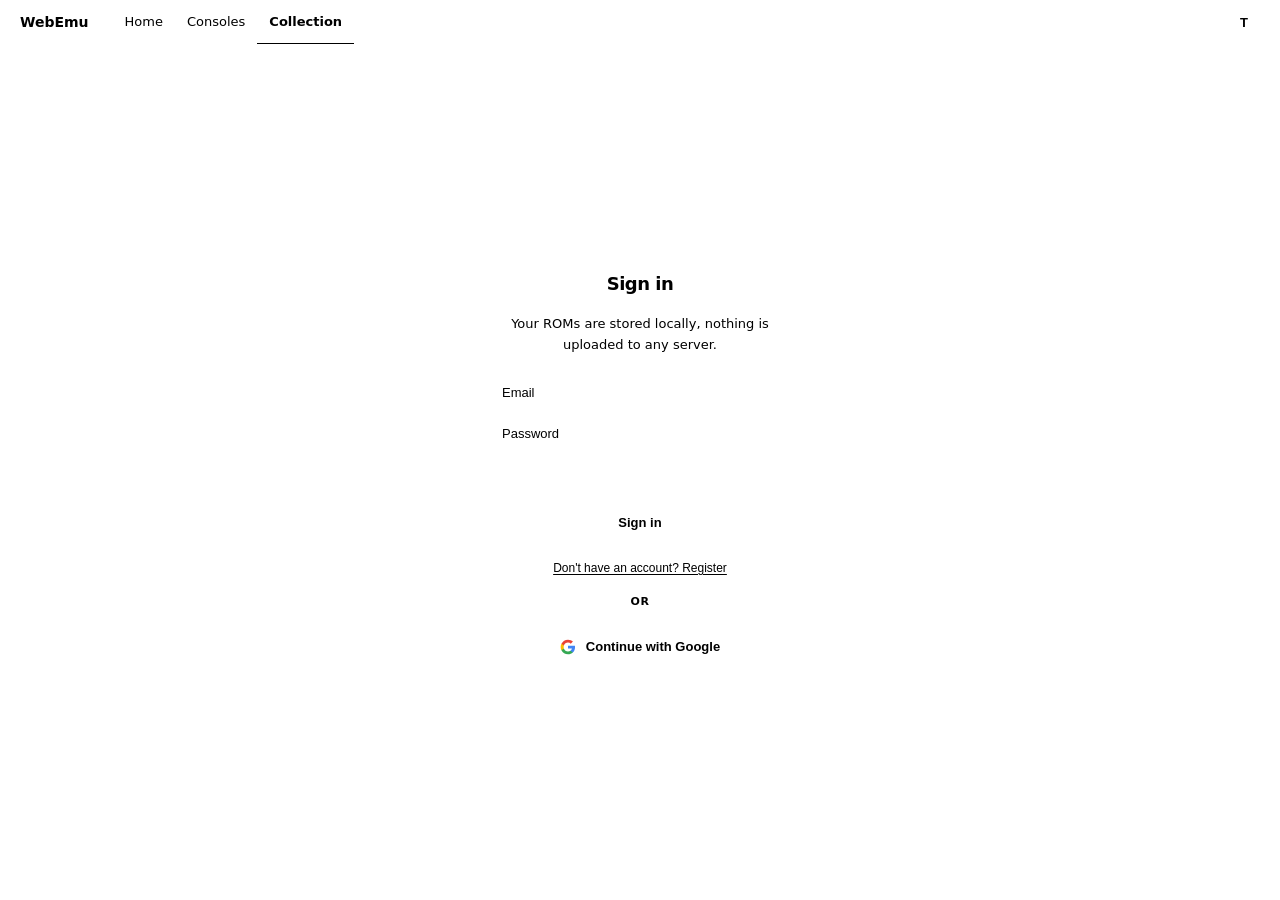
==== collection.html @ 5d29eb4c "Complete redesign, more features added than ever." ====
<!DOCTYPE html>
<html lang="en">
<head>
  <meta charset="UTF-8" />
  <meta name="viewport" content="width=device-width, initial-scale=1.0" />
  <title>Your WebEmu Collection</title>
  <script src="./scripts/global.js"></script>
  <link rel="stylesheet" href="color.css">
  <link rel="stylesheet" href="collection.css">
  <style>

  </style>
</head>
<body>

  <nav id="mainNav">
    <div class="nav-brand">WebEmu</div>
    <a href="index.html">Home</a>
    <a href="raw.html">Consoles</a>
    <a href="collection.html" class="active">Collection</a>
    <div class="nav-right">
      <button class="dark-toggle" id="themeToggle">T</button>
    </div>
  </nav>

  <div class="signin-wrap" id="signinScreen">
    <div class="signin-card">
      <div class="signin-title" id="signinHeading">Sign in</div>
      <p class="signin-desc">Your ROMs are stored locally, nothing is uploaded to any server.</p>
      <div class="signin-fields">
        <input class="signin-input" id="emailInput" type="email" placeholder="Email" />
        <input class="signin-input" id="passwordInput" type="password" placeholder="Password" />
      </div>
      <div class="signin-error" id="signinError"></div>
      <button class="btn-email" id="emailAuthBtn">Sign in</button>
      <button class="signin-toggle" id="signinToggle">Don't have an account? Register</button>
      <div class="signin-divider">or</div>
      <button class="btn-google" id="signInBtn">
        <svg class="google-icon" viewBox="0 0 24 24" xmlns="http://www.w3.org/2000/svg">
          <path d="M22.56 12.25c0-.78-.07-1.53-.2-2.25H12v4.26h5.92c-.26 1.37-1.04 2.53-2.21 3.31v2.77h3.57c2.08-1.92 3.28-4.74 3.28-8.09z" fill="#4285F4"/>
          <path d="M12 23c2.97 0 5.46-.98 7.28-2.66l-3.57-2.77c-.98.66-2.23 1.06-3.71 1.06-2.86 0-5.29-1.93-6.16-4.53H2.18v2.84C3.99 20.53 7.7 23 12 23z" fill="#34A853"/>
          <path d="M5.84 14.09c-.22-.66-.35-1.36-.35-2.09s.13-1.43.35-2.09V7.07H2.18C1.43 8.55 1 10.22 1 12s.43 3.45 1.18 4.93l3.66-2.84z" fill="#FBBC05"/>
          <path d="M12 5.38c1.62 0 3.06.56 4.21 1.64l3.15-3.15C17.45 2.09 14.97 1 12 1 7.7 1 3.99 3.47 2.18 7.07l3.66 2.84c.87-2.6 3.3-4.53 6.16-4.53z" fill="#EA4335"/>
        </svg>
        Continue with Google
      </button>
    </div>
  </div>

  <div class="collection-screen" id="collectionScreen">
    <div class="page">

      <div class="collection-header">
        <div class="collection-header-left">
          <div class="collection-label">collection@webemu</div>
          <div class="collection-title" id="collectionTitle">My Collection</div>
        </div>
        <div class="collection-header-right">
          <div class="user-pill" id="userPill">
            <img class="user-avatar" id="userAvatar" src="" alt="" title="Click to change photo" />
            <input type="file" class="avatar-upload-input" id="avatarUploadInput" accept="image/*" />
            <span id="userName"></span>
          </div>
          <button class="btn primary" id="addGameBtn">+ Add Game</button>
          <button class="btn" id="signOutBtn">Sign out</button>
        </div>
      </div>

      <div class="device-banner" id="deviceBanner">
        <strong>New device detected</strong>
        Your game list has been restored but ROMs are stored locally and cannot transfer between devices. Please re-add your ROM files to play.
      </div>

      <div class="collection-toolbar">
        <input class="search-input" id="searchInput" type="text" placeholder="Search your collection..." />
        <div class="import-folder-btn">
          Import Folder
          <input type="file" id="folderInput" webkitdirectory multiple />
        </div>
      </div>

      <div class="import-progress" id="importProgress"></div>

      <div id="collectionContent">
        <div class="loading-state">Loading your collection...</div>
      </div>

    </div>
  </div>

  <div class="modal-overlay" id="modalOverlay">
    <div class="modal">
      <div class="modal-header">
        <div class="modal-title">Add Game</div>
        <button class="modal-close" id="modalClose">✕</button>
      </div>
      <div class="modal-body">
        <div>
          <label class="field-label">Game Name</label>
          <input class="modal-input" id="modalGameName" type="text" placeholder="e.g. Sonic the Hedgehog" />
        </div>
        <div>
          <label class="field-label">System</label>
          <select class="modal-select" id="modalSystem">
            <option value="">Select a system</option>
            <option value="nes">NES / Famicom</option>
            <option value="snes">Super NES / Super Famicom</option>
            <option value="gameboy">Game Boy / GBC / GBA</option>
            <option value="gamewatch">Game &amp; Watch</option>
            <option value="genesis">Genesis / Mega Drive</option>
            <option value="gamegear">Game Gear</option>
            <option value="playstation">PlayStation</option>
            <option value="psp">PSP</option>
            <option value="n64">Nintendo 64</option>
            <option value="nds">Nintendo DS</option>
          </select>
        </div>
        <div>
          <label class="field-label">ROM File</label>
          <div class="modal-file-drop" id="modalFileDrop">
            <input type="file" id="modalRomFile" />
            <div id="modalFileLabel">Drop ROM here or click to browse</div>
            <div class="modal-file-name" id="modalFileName"></div>
          </div>
        </div>
      </div>
      <div class="modal-status" id="modalStatus"></div>
      <div class="modal-footer">
        <button class="btn" id="modalCancelBtn">Cancel</button>
        <button class="btn primary" id="modalSaveBtn">Save to Collection</button>
      </div>
    </div>
  </div>

  <div class="folder-modal-overlay" id="folderModalOverlay">
    <div class="folder-modal">
      <div class="folder-modal-header">
        <div class="folder-modal-title">Import Folder</div>
        <button class="modal-close" id="folderModalClose">✕</button>
      </div>
      <div class="folder-modal-body" id="folderModalBody"></div>
      <div class="folder-modal-footer">
        <span class="folder-modal-count" id="folderModalCount"></span>
        <div style="display:flex;gap:8px;">
          <button class="btn" id="folderModalCancel">Cancel</button>
          <button class="btn primary" id="folderModalImport">Import All</button>
        </div>
      </div>
    </div>
  </div>

  <div class="cover-modal-overlay" id="coverModalOverlay">
    <div class="cover-modal">
      <div class="cover-modal-header">
        <div class="cover-modal-title" id="coverModalTitle">Edit Cover Art</div>
        <button class="modal-close" id="coverModalClose">✕</button>
      </div>
      <div class="cover-modal-body">

        <div>
          <label class="field-label" style="margin-bottom:8px;">Search for cover art</label>
          <div class="cover-rescan-row">
            <input class="modal-input" id="coverSearchInput" type="text" placeholder="Try a different game name..." />
            <button class="cover-rescan-btn" id="coverRescanBtn">Scan</button>
          </div>
          <div style="font-size:11px;color:var(--muted2);margin-top:6px;">Edit the name above to search with a different title, then click Scan.</div>
        </div>

        <div>
          <label class="field-label" style="margin-bottom:8px;">Upload your own image</label>
          <div class="cover-upload-btn">
            Click to upload a PNG or JPG from your device
            <input type="file" id="coverUploadInput" accept="image/png,image/jpeg,image/webp" />
          </div>
        </div>

        <div id="coverResultsWrap" style="display:none;">
          <div class="cover-results-label" style="margin-bottom:10px;" id="coverResultsLabel">Results</div>
          <div class="cover-results-grid" id="coverResultsGrid"></div>
        </div>

        <div class="cover-status" id="coverStatus"></div>

      </div>
      <div class="cover-modal-footer">
        <button class="btn" id="coverModalCancel">Cancel</button>
        <button class="btn primary" id="coverModalSave">Save Cover</button>
      </div>
    </div>
  </div>

  <script type="module" src="./scripts/collection.js"></script>

</body>
</html>
---- color.css ----
html[data-theme="light"] {
  --bg:              #ffffff;
  --card:            #ffffff;
  --border:          #e9e9ea;
  --accent:          #000000;
  --muted:           #666666;
  --muted2:          #999999;
  --nav-bg:          #ffffff;
  --input-bg:        #ffffff;
  --tag-bg:          #f0f0f0;
  --tag-color:       #555555;
  --hover-bg:        #f9f9f9;
  --shadow:          rgba(0, 0, 0, 0.06);
  --highlight-bg:    #000000;
  --highlight-color: #ffffff;
  background:        #ffffff;
  color:             #000000;
}

html[data-theme="dark"] {
  --bg:              #0b0b0b;
  --card:            #2a2a2a;
  --border:          rgba(255, 255, 255, 0.06);
  --accent:          #e6eef8;
  --muted:           #9aa4b2;
  --muted2:          #555555;
  --nav-bg:          #2a2a2a;
  --input-bg:        #1e1e1e;
  --tag-bg:          rgba(255, 255, 255, 0.07);
  --tag-color:       #9aa4b2;
  --hover-bg:        rgba(255, 255, 255, 0.03);
  --shadow:          rgba(0, 0, 0, 0.3);
  --highlight-bg:    #e6eef8;
  --highlight-color: #0b0b0b;
  background:        #0b0b0b;
  color:             #e6eef8;
}

html[data-theme="blue"] {
  --bg:              #0d1117;
  --card:            #161b22;
  --border:          rgba(48, 130, 255, 0.18);
  --accent:          #e0eaff;
  --muted:           #8b9dc8;
  --muted2:          #3d4f7a;
  --nav-bg:          #161b22;
  --input-bg:        #0d1117;
  --tag-bg:          rgba(48, 130, 255, 0.12);
  --tag-color:       #6ba3ff;
  --hover-bg:        rgba(48, 130, 255, 0.06);
  --shadow:          rgba(0, 0, 0, 0.4);
  --highlight-bg:    #3082ff;
  --highlight-color: #ffffff;
  background:        #0d1117;
  color:             #e0eaff;
}

html[data-theme="red"] {
  --bg:              #0f0a0a;
  --card:            #1c1010;
  --border:          rgba(220, 50, 50, 0.18);
  --accent:          #ffe8e8;
  --muted:           #c49090;
  --muted2:          #6b3535;
  --nav-bg:          #1c1010;
  --input-bg:        #0f0a0a;
  --tag-bg:          rgba(220, 50, 50, 0.12);
  --tag-color:       #ff7f7f;
  --hover-bg:        rgba(220, 50, 50, 0.06);
  --shadow:          rgba(0, 0, 0, 0.4);
  --highlight-bg:    #dc3232;
  --highlight-color: #ffffff;
  background:        #0f0a0a;
  color:             #ffe8e8;
}

html[data-theme="forest"] {
  --bg:              #0a0f0a;
  --card:            #111a11;
  --border:          rgba(60, 160, 80, 0.18);
  --accent:          #d4f0d4;
  --muted:           #7aaa7a;
  --muted2:          #3a5c3a;
  --nav-bg:          #111a11;
  --input-bg:        #0a0f0a;
  --tag-bg:          rgba(60, 160, 80, 0.12);
  --tag-color:       #6ecf6e;
  --hover-bg:        rgba(60, 160, 80, 0.06);
  --shadow:          rgba(0, 0, 0, 0.4);
  --highlight-bg:    #3ca050;
  --highlight-color: #ffffff;
  background:        #0a0f0a;
  color:             #d4f0d4;
}

html, body {
  background: var(--bg);
  color: var(--accent);
}

/* BASE */
html,
body {
  background: var(--bg);
  color: var(--accent);
}

nav { background: var(--nav-bg); border-bottom-color: var(--border); }
.nav-brand { color: var(--accent); border-right-color: var(--border); }
nav a { color: var(--muted); }
nav a:hover { color: var(--accent); }
nav a.active { color: var(--accent); border-bottom-color: var(--accent); }

.dark-toggle { background: var(--card); border-color: var(--border); color: var(--muted); }
.dark-toggle:hover { border-color: var(--accent); color: var(--accent); }

.card, .tech-strip, .game-card, .console-list, .signin-card, .modal { background: var(--card); border-color: var(--border); }
.card:hover, .game-card:hover { border-color: var(--accent); box-shadow: 0 4px 16px var(--shadow); }

.console-row { border-bottom-color: var(--border); }
.console-row:hover { background: var(--hover-bg); }
.console-row:hover .console-arrow { color: var(--accent); }

.console-logo, .logo { background: var(--input-bg); border-color: var(--border); color: var(--accent); }
.console-name, .card-title, .tech-name, .game-name, .brand-title .title, .hero h1, .collection-title, .signin-title, .modal-title, .empty-title, .footer-brand { color: var(--accent); }
.console-meta, .card-sub, .card-year, .tech-desc, .hero-desc, .header-desc, .signin-desc, .card-desc, .cover-badge, .footer-desc, .empty-desc { color: var(--muted); }
.section-title, .hero-label, .header-label, .collection-label, .hero-stat-key, .field, .field-label, .card-row-key { color: var(--muted2); }
.section-line, .hero, .header, .collection-header { border-color: var(--border); }
.card-row-val { color: var(--accent); }

.tag, .fmt-tag, .game-system-badge { background: var(--tag-bg); color: var(--tag-color); }

.file-drop, .modal-file-drop { background: var(--card); border-color: var(--border); }
.file-drop:hover, .file-drop.dragover, .modal-file-drop:hover { border-color: var(--accent); }
.file-drop-inner { color: var(--muted); }
.file-name { color: var(--accent); }

input[type="text"], .modal-input, .signin-input { background: var(--input-bg); border-color: var(--border); color: var(--accent); }
input[type="text"]:focus, .modal-input:focus, .signin-input:focus { border-color: var(--accent); }
input[type="text"]::placeholder, .modal-input::placeholder, .signin-input::placeholder { color: var(--muted); }

.modal-select { background: var(--input-bg); border-color: var(--border); color: var(--accent); }

.btn { background: var(--card); border-color: var(--border); color: var(--accent); }
.btn.primary, .btn-email, .game-play-btn { background: var(--highlight-bg); color: var(--highlight-color); border-color: transparent; }
.btn-google { background: var(--card); border-color: var(--border); color: var(--accent); }
.btn-google:hover { border-color: var(--accent); }

.char.highlight { background: var(--highlight-bg); color: var(--highlight-color); }
.key { background: var(--card); border-color: var(--border); color: var(--accent); }
.progress-bar { background: var(--border); }
.progress-fill { background: var(--accent); }
.cover-img { border-color: var(--border); }
.cover-title { color: var(--accent); }

.user-pill { background: var(--card); border-color: var(--border); color: var(--accent); }
.modal-header, .modal-footer, .card-header, .card-tags { border-color: var(--border); }
.modal-close { border-color: var(--border); color: var(--muted); }
.modal-close:hover { border-color: var(--accent); color: var(--accent); }

footer { border-top-color: var(--border); }
.footer-links a { color: var(--muted); }
.footer-links a:hover { color: var(--accent); }

.hero-stat-val { color: var(--accent); }

/* THEME MENU */
#themeMenu {
  position: fixed;
  z-index: 9999;
  background: var(--card);
  border: 1px solid var(--border);
  border-radius: 10px;
  padding: 6px;
  display: none;
  flex-direction: column;
  gap: 2px;
  box-shadow: 0 8px 24px var(--shadow);
  min-width: 110px;
}
#themeMenu.open { display: flex; }

.theme-opt {
  padding: 8px 12px;
  border-radius: 6px;
  border: none;
  background: transparent;
  color: var(--muted);
  font-size: 12px;
  font-weight: 700;
  cursor: pointer;
  text-align: left;
  transition: background 0.12s, color 0.12s;
}
.theme-opt:hover { background: var(--hover-bg); color: var(--accent); }
.theme-opt.active { color: var(--accent); background: var(--tag-bg); }
---- collection.css ----
*, *::before, *::after {
  box-sizing: border-box;
  margin: 0;
  padding: 0;
}

html, body {
  background: var(--bg);
  color: var(--accent);
  font-family: system-ui, "Segoe UI", Roboto, Arial, sans-serif;
  -webkit-font-smoothing: antialiased;
  -moz-osx-font-smoothing: grayscale;
  min-height: 100vh;
}

nav {
  position: sticky;
  top: 0;
  z-index: 100;
  background: var(--nav-bg);
  border-bottom: 1px solid var(--border);
  display: flex;
  align-items: center;
  padding: 0 20px;
  overflow-x: auto;
  scrollbar-width: none;
}

nav::-webkit-scrollbar {
  display: none;
}

.nav-brand {
  font-weight: 800;
  font-size: 14px;
  color: var(--accent);
  padding: 14px 16px 14px 0;
  border-right: 1px solid var(--border);
  margin-right: 8px;
  white-space: nowrap;
  flex-shrink: 0;
}

nav a {
  display: block;
  padding: 14px 12px;
  font-size: 13px;
  color: var(--muted);
  text-decoration: none;
  white-space: nowrap;
  flex-shrink: 0;
  border-bottom: 2px solid transparent;
  margin-bottom: -1px;
  transition: color 0.15s;
}

nav a:hover {
  color: var(--accent);
}

nav a.active {
  color: var(--accent);
  border-bottom-color: var(--accent);
  font-weight: 700;
}

.nav-right {
  margin-left: auto;
  padding-left: 16px;
  flex-shrink: 0;
}

.dark-toggle {
  width: 32px;
  height: 32px;
  border-radius: 8px;
  border: 1px solid var(--border);
  background: var(--card);
  cursor: pointer;
  display: flex;
  align-items: center;
  justify-content: center;
  color: var(--muted);
  font-size: 13px;
  font-weight: 700;
  transition: border-color 0.15s, color 0.15s;
}

.dark-toggle:hover {
  border-color: var(--accent);
  color: var(--accent);
}

.page {
  max-width: 900px;
  margin: 0 auto;
  padding: 0 24px 80px;
}

/* SIGN IN */
.signin-wrap {
  min-height: calc(100vh - 49px);
  display: flex;
  align-items: center;
  justify-content: center;
  padding: 24px;
}

.signin-card {
  width: 100%;
  max-width: 360px;
  border: 1px solid var(--border);
  border-radius: 10px;
  padding: 32px;
  background: var(--card);
  box-shadow: 0 8px 24px var(--shadow);
  display: flex;
  flex-direction: column;
  gap: 20px;
  align-items: center;
  text-align: center;
}

.signin-title {
  font-size: 18px;
  font-weight: 800;
  letter-spacing: -0.5px;
  color: var(--accent);
}

.signin-desc {
  font-size: 13px;
  color: var(--muted);
  line-height: 1.6;
}

.signin-divider {
  width: 100%;
  display: flex;
  align-items: center;
  gap: 10px;
  font-size: 11px;
  color: var(--muted2);
  font-weight: 600;
  text-transform: uppercase;
  letter-spacing: 0.06em;
}

.signin-divider::before,
.signin-divider::after {
  content: '';
  flex: 1;
  height: 1px;
  background: var(--border);
}

.signin-input {
  width: 100%;
  padding: 9px 10px;
  border-radius: 8px;
  border: 1px solid var(--border);
  font-size: 13px;
  color: var(--accent);
  background: var(--input-bg);
  outline: none;
  transition: border-color 0.15s;
  -webkit-user-select: text;
  user-select: text;
}

.signin-input:focus {
  border-color: var(--accent);
}

.signin-input::placeholder {
  color: var(--muted2);
}

.signin-fields {
  width: 100%;
  display: flex;
  flex-direction: column;
  gap: 8px;
}

.btn-email {
  width: 100%;
  padding: 11px 14px;
  border-radius: 8px;
  border: none;
  background: var(--highlight-bg);
  cursor: pointer;
  font-weight: 700;
  font-size: 13px;
  color: var(--highlight-color);
  transition: opacity 0.15s;
}

.btn-email:hover {
  opacity: 0.8;
}

.signin-toggle {
  font-size: 12px;
  color: var(--muted);
  cursor: pointer;
  background: none;
  border: none;
  padding: 0;
  text-decoration: underline;
  text-underline-offset: 2px;
}

.signin-toggle:hover {
  color: var(--accent);
}

.signin-error {
  font-size: 12px;
  color: #e53935;
  min-height: 14px;
  width: 100%;
  text-align: center;
}

.btn-google {
  width: 100%;
  padding: 11px 14px;
  border-radius: 8px;
  border: 1px solid var(--border);
  background: var(--card);
  cursor: pointer;
  font-weight: 700;
  font-size: 13px;
  color: var(--accent);
  display: flex;
  align-items: center;
  justify-content: center;
  gap: 10px;
  transition: border-color 0.15s, box-shadow 0.15s;
}

.btn-google:hover {
  border-color: var(--accent);
  box-shadow: 0 2px 8px var(--shadow);
}

.google-icon {
  width: 16px;
  height: 16px;
  flex-shrink: 0;
}

/* COLLECTION */
.collection-screen {
  display: none;
}

.collection-screen.active {
  display: block;
}

.collection-header {
  padding: 40px 0 32px;
  border-bottom: 1px solid var(--border);
  margin-bottom: 32px;
  display: flex;
  align-items: center;
  justify-content: space-between;
  gap: 16px;
  flex-wrap: wrap;
}

.collection-header-left {
  display: flex;
  flex-direction: column;
  gap: 6px;
}

.collection-label {
  font-size: 11px;
  font-weight: 700;
  letter-spacing: 0.1em;
  text-transform: uppercase;
  color: var(--muted2);
}

.collection-title {
  font-size: 24px;
  font-weight: 800;
  letter-spacing: -0.5px;
  color: var(--accent);
}

.collection-header-right {
  display: flex;
  align-items: center;
  gap: 10px;
  flex-wrap: wrap;
}

.user-pill {
  display: flex;
  align-items: center;
  gap: 8px;
  padding: 6px 12px 6px 6px;
  border-radius: 20px;
  border: 1px solid var(--border);
  background: var(--card);
  font-size: 12px;
  font-weight: 600;
  color: var(--accent);
}

.user-avatar {
  width: 24px;
  height: 24px;
  border-radius: 50%;
  object-fit: cover;
}

.btn {
  padding: 8px 14px;
  border-radius: 8px;
  border: 1px solid var(--border);
  background: var(--card);
  cursor: pointer;
  font-weight: 700;
  font-size: 12px;
  color: var(--accent);
  transition: opacity 0.15s;
  white-space: nowrap;
}

.btn:hover {
  opacity: 0.7;
}

.btn.primary {
  background: var(--highlight-bg);
  color: var(--highlight-color);
  border: none;
}

/* DEVICE BANNER */
.device-banner {
  display: none;
  background: #fff8e1;
  border: 1px solid #ffe082;
  border-radius: 8px;
  padding: 12px 16px;
  font-size: 12px;
  color: #5d4037;
  line-height: 1.5;
  margin-bottom: 24px;
}

.device-banner.visible {
  display: block;
}

.device-banner strong {
  font-weight: 800;
  display: block;
  margin-bottom: 2px;
}

/* SECTION */
.section-header {
  display: flex;
  align-items: center;
  gap: 12px;
  margin-bottom: 16px;
}

.section-title {
  font-size: 11px;
  font-weight: 700;
  letter-spacing: 0.1em;
  text-transform: uppercase;
  color: var(--muted2);
  white-space: nowrap;
}

.section-line {
  flex: 1;
  height: 1px;
  background: var(--border);
}

.section-wrap {
  margin-bottom: 40px;
}

/* EMPTY STATE */
.empty-state {
  border: 1px dashed var(--border);
  border-radius: 10px;
  padding: 48px 24px;
  text-align: center;
  display: flex;
  flex-direction: column;
  align-items: center;
  gap: 10px;
}

.empty-title {
  font-size: 14px;
  font-weight: 800;
  color: var(--accent);
}

.empty-desc {
  font-size: 12px;
  color: var(--muted2);
  max-width: 280px;
  line-height: 1.5;
}

/* GAME GRID */
.game-grid {
  display: grid;
  grid-template-columns: repeat(auto-fill, minmax(160px, 1fr));
  gap: 12px;
}

.game-card {
  border: 1px solid var(--border);
  border-radius: 10px;
  background: var(--card);
  overflow: hidden;
  display: flex;
  flex-direction: column;
  transition: border-color 0.15s, box-shadow 0.15s;
}

.game-card:hover {
  border-color: var(--accent);
  box-shadow: 0 4px 16px var(--shadow);
}

.game-cover {
  width: 100%;
  aspect-ratio: 3 / 4;
  object-fit: cover;
  background: var(--input-bg);
  display: block;
}

.game-cover-placeholder {
  width: 100%;
  aspect-ratio: 3 / 4;
  background: var(--input-bg);
  display: flex;
  align-items: center;
  justify-content: center;
  font-size: 10px;
  color: var(--muted2);
  font-weight: 700;
  letter-spacing: 0.05em;
}

.game-info {
  padding: 10px 10px 12px;
  display: flex;
  flex-direction: column;
  gap: 8px;
  flex: 1;
}

.game-name {
  font-size: 12px;
  font-weight: 800;
  color: var(--accent);
  line-height: 1.3;
  word-break: break-word;
}

.game-system-badge {
  display: inline-block;
  font-size: 10px;
  font-weight: 700;
  padding: 2px 7px;
  border-radius: 4px;
  background: var(--tag-bg);
  color: var(--tag-color);
  align-self: flex-start;
}

.game-actions {
  display: flex;
  gap: 6px;
  margin-top: auto;
}

.game-play-btn {
  flex: 1;
  padding: 7px;
  border-radius: 6px;
  background: var(--highlight-bg);
  color: var(--highlight-color);
  border: none;
  font-size: 11px;
  font-weight: 700;
  cursor: pointer;
  transition: opacity 0.15s;
}

.game-play-btn:hover {
  opacity: 0.75;
}

.game-play-btn:disabled {
  opacity: 0.3;
  cursor: not-allowed;
}

.game-remove-btn {
  padding: 7px 9px;
  border-radius: 6px;
  background: transparent;
  border: 1px solid var(--border);
  color: var(--muted2);
  font-size: 11px;
  cursor: pointer;
  transition: border-color 0.15s, color 0.15s;
}

.game-remove-btn:hover {
  border-color: #e53935;
  color: #e53935;
}

.game-rom-btn {
  width: 100%;
  padding: 7px;
  border-radius: 6px;
  background: transparent;
  border: 1px dashed var(--border);
  color: var(--muted2);
  font-size: 11px;
  font-weight: 700;
  cursor: pointer;
  transition: border-color 0.15s, color 0.15s;
  position: relative;
  overflow: hidden;
  text-align: center;
}

.game-rom-btn:hover {
  border-color: var(--accent);
  color: var(--accent);
}

.game-rom-btn input[type="file"] {
  position: absolute;
  inset: 0;
  opacity: 0;
  cursor: pointer;
  width: 100%;
  height: 100%;
}

/* MODAL */
.modal-overlay {
  display: none;
  position: fixed;
  inset: 0;
  background: rgba(0,0,0,0.4);
  z-index: 9000;
  align-items: center;
  justify-content: center;
  padding: 24px;
}

.modal-overlay.active {
  display: flex;
}

.modal {
  width: 100%;
  max-width: 420px;
  background: var(--card);
  border-radius: 10px;
  border: 1px solid var(--border);
  box-shadow: 0 24px 48px var(--shadow);
  overflow: hidden;
}

.modal-header {
  padding: 16px 18px;
  border-bottom: 1px solid var(--border);
  display: flex;
  align-items: center;
  justify-content: space-between;
}

.modal-title {
  font-size: 14px;
  font-weight: 800;
  color: var(--accent);
}

.modal-close {
  width: 28px;
  height: 28px;
  border-radius: 6px;
  border: 1px solid var(--border);
  background: transparent;
  color: var(--muted);
  font-size: 13px;
  cursor: pointer;
  display: flex;
  align-items: center;
  justify-content: center;
}

.modal-close:hover {
  border-color: var(--accent);
  color: var(--accent);
}

.modal-body {
  padding: 18px;
  display: flex;
  flex-direction: column;
  gap: 14px;
}

.field-label {
  font-size: 12px;
  font-weight: 700;
  color: var(--muted);
  display: block;
  margin-bottom: 6px;
}

.modal-input {
  width: 100%;
  padding: 8px 10px;
  border-radius: 8px;
  border: 1px solid var(--border);
  font-size: 13px;
  color: var(--accent);
  background: var(--input-bg);
  outline: none;
  transition: border-color 0.15s;
  -webkit-user-select: text;
  user-select: text;
}

.modal-input:focus {
  border-color: var(--accent);
}

.modal-input::placeholder {
  color: var(--muted2);
}

.modal-select {
  width: 100%;
  padding: 8px 10px;
  border-radius: 8px;
  border: 1px solid var(--border);
  font-size: 13px;
  color: var(--accent);
  background: var(--input-bg);
  outline: none;
  cursor: pointer;
}

.modal-file-drop {
  padding: 20px;
  border-radius: 8px;
  border: 1px dashed var(--border);
  text-align: center;
  font-size: 12px;
  color: var(--muted2);
  cursor: pointer;
  position: relative;
  overflow: hidden;
  transition: border-color 0.15s, color 0.15s;
}

.modal-file-drop:hover {
  border-color: var(--accent);
  color: var(--accent);
}

.modal-file-drop.has-file {
  border-color: #4caf50;
  color: #2e7d32;
}

.modal-file-drop input[type="file"] {
  position: absolute;
  inset: 0;
  opacity: 0;
  cursor: pointer;
  width: 100%;
  height: 100%;
}

.modal-file-name {
  font-size: 11px;
  color: #4caf50;
  margin-top: 4px;
  font-weight: 600;
}

.modal-status {
  font-size: 11px;
  color: #e53935;
  min-height: 14px;
  padding: 0 18px;
}

.modal-footer {
  padding: 14px 18px;
  border-top: 1px solid var(--border);
  display: flex;
  gap: 8px;
  justify-content: flex-end;
}

.loading-state {
  padding: 48px 24px;
  text-align: center;
  font-size: 13px;
  color: var(--muted2);
}

@media (max-width: 600px) {
  .game-grid {
    grid-template-columns: repeat(auto-fill, minmax(140px, 1fr));
  }

  .collection-header {
    flex-direction: column;
    align-items: flex-start;
  }
}

    .collection-toolbar {
      display: flex;
      align-items: center;
      gap: 8px;
      margin-bottom: 32px;
      flex-wrap: wrap;
    }

    .search-input {
      flex: 1;
      min-width: 180px;
      padding: 8px 12px;
      border-radius: 8px;
      border: 1px solid var(--border);
      background: var(--input-bg);
      color: var(--accent);
      font-size: 13px;
      outline: none;
      transition: border-color 0.15s;
      -webkit-user-select: text;
      user-select: text;
    }
    .search-input:focus { border-color: var(--accent); }
    .search-input::placeholder { color: var(--muted2); }

    .import-folder-btn {
      padding: 8px 14px;
      border-radius: 8px;
      border: 1px solid var(--border);
      background: var(--card);
      cursor: pointer;
      font-weight: 700;
      font-size: 12px;
      color: var(--accent);
      transition: opacity 0.15s;
      white-space: nowrap;
      position: relative;
      overflow: hidden;
    }
    .import-folder-btn:hover { opacity: 0.7; }
    .import-folder-btn input[type="file"] {
      position: absolute;
      inset: 0;
      opacity: 0;
      cursor: pointer;
      width: 100%;
      height: 100%;
    }

    .user-avatar {
      cursor: pointer;
      transition: opacity 0.15s;
    }
    .user-avatar:hover { opacity: 0.75; }
    .avatar-upload-input { display: none; }

    .import-progress {
      display: none;
      width: 100%;
      font-size: 12px;
      color: var(--muted);
      padding: 4px 0;
    }
    .import-progress.visible { display: block; }

    .folder-modal-overlay {
      display: none;
      position: fixed;
      inset: 0;
      background: rgba(0,0,0,0.4);
      z-index: 9001;
      align-items: center;
      justify-content: center;
      padding: 24px;
    }
    .folder-modal-overlay.active { display: flex; }

    .folder-modal {
      width: 100%;
      max-width: 500px;
      background: var(--card);
      border-radius: 10px;
      border: 1px solid var(--border);
      box-shadow: 0 24px 48px var(--shadow);
      overflow: hidden;
      max-height: 80vh;
      display: flex;
      flex-direction: column;
    }

    .folder-modal-header {
      padding: 16px 18px;
      border-bottom: 1px solid var(--border);
      display: flex;
      align-items: center;
      justify-content: space-between;
      flex-shrink: 0;
    }

    .folder-modal-title {
      font-size: 14px;
      font-weight: 800;
      color: var(--accent);
    }

    .folder-modal-body {
      padding: 12px 18px;
      overflow-y: auto;
      flex: 1;
      display: flex;
      flex-direction: column;
      gap: 8px;
    }

    .folder-file-row {
      display: flex;
      align-items: center;
      gap: 10px;
      padding: 8px 10px;
      border-radius: 8px;
      border: 1px solid var(--border);
      background: var(--input-bg);
    }
    .folder-file-row.skipped { opacity: 0.35; }

    .folder-file-name {
      flex: 1;
      font-size: 12px;
      color: var(--accent);
      font-weight: 600;
      overflow: hidden;
      text-overflow: ellipsis;
      white-space: nowrap;
    }

    .folder-file-select {
      padding: 4px 8px;
      border-radius: 6px;
      border: 1px solid var(--border);
      background: var(--card);
      color: var(--accent);
      font-size: 11px;
      cursor: pointer;
      flex-shrink: 0;
    }

    .folder-file-skip {
      font-size: 11px;
      color: var(--muted2);
      cursor: pointer;
      background: none;
      border: none;
      padding: 2px 6px;
      border-radius: 4px;
      flex-shrink: 0;
      transition: color 0.15s;
    }
    .folder-file-skip:hover { color: #e53935; }

    .folder-modal-footer {
      padding: 14px 18px;
      border-top: 1px solid var(--border);
      display: flex;
      gap: 8px;
      justify-content: space-between;
      align-items: center;
      flex-shrink: 0;
    }

    .folder-modal-count {
      font-size: 12px;
      color: var(--muted);
    }
    .collection-toolbar {
      display: flex;
      align-items: center;
      gap: 8px;
      margin-bottom: 32px;
      flex-wrap: wrap;
    }

    .search-input {
      flex: 1;
      min-width: 180px;
      padding: 8px 12px;
      border-radius: 8px;
      border: 1px solid var(--border);
      background: var(--input-bg);
      color: var(--accent);
      font-size: 13px;
      outline: none;
      transition: border-color 0.15s;
      -webkit-user-select: text;
      user-select: text;
    }
    .search-input:focus { border-color: var(--accent); }
    .search-input::placeholder { color: var(--muted2); }

    .import-folder-btn {
      padding: 8px 14px;
      border-radius: 8px;
      border: 1px solid var(--border);
      background: var(--card);
      cursor: pointer;
      font-weight: 700;
      font-size: 12px;
      color: var(--accent);
      transition: opacity 0.15s;
      white-space: nowrap;
      position: relative;
      overflow: hidden;
    }
    .import-folder-btn:hover { opacity: 0.7; }
    .import-folder-btn input[type="file"] {
      position: absolute;
      inset: 0;
      opacity: 0;
      cursor: pointer;
      width: 100%;
      height: 100%;
    }

    .user-avatar { cursor: pointer; transition: opacity 0.15s; }
    .user-avatar:hover { opacity: 0.75; }
    .avatar-upload-input { display: none; }

    .import-progress {
      display: none;
      width: 100%;
      font-size: 12px;
      color: var(--muted);
      padding: 4px 0;
      margin-bottom: 8px;
    }
    .import-progress.visible { display: block; }

    .cover-modal-overlay {
      display: none;
      position: fixed;
      inset: 0;
      background: rgba(0,0,0,0.4);
      z-index: 9002;
      align-items: center;
      justify-content: center;
      padding: 24px;
    }
    .cover-modal-overlay.active { display: flex; }

    .cover-modal {
      width: 100%;
      max-width: 520px;
      background: var(--card);
      border-radius: 10px;
      border: 1px solid var(--border);
      box-shadow: 0 24px 48px var(--shadow);
      overflow: hidden;
      max-height: 85vh;
      display: flex;
      flex-direction: column;
    }

    .cover-modal-header {
      padding: 16px 18px;
      border-bottom: 1px solid var(--border);
      display: flex;
      align-items: center;
      justify-content: space-between;
      flex-shrink: 0;
    }

    .cover-modal-title {
      font-size: 14px;
      font-weight: 800;
      color: var(--accent);
    }

    .cover-modal-body {
      padding: 18px;
      display: flex;
      flex-direction: column;
      gap: 16px;
      overflow-y: auto;
      flex: 1;
    }

    .cover-rescan-row {
      display: flex;
      gap: 8px;
      align-items: flex-end;
    }

    .cover-rescan-row .modal-input {
      flex: 1;
    }

    .cover-rescan-btn {
      padding: 8px 14px;
      border-radius: 8px;
      border: none;
      background: var(--highlight-bg);
      color: var(--highlight-color);
      font-size: 12px;
      font-weight: 700;
      cursor: pointer;
      white-space: nowrap;
      flex-shrink: 0;
      transition: opacity 0.15s;
    }
    .cover-rescan-btn:hover { opacity: 0.8; }
    .cover-rescan-btn:disabled { opacity: 0.4; cursor: not-allowed; }

    .cover-upload-btn {
      width: 100%;
      padding: 10px;
      border-radius: 8px;
      border: 1px dashed var(--border);
      background: transparent;
      color: var(--muted);
      font-size: 12px;
      font-weight: 700;
      cursor: pointer;
      text-align: center;
      position: relative;
      overflow: hidden;
      transition: border-color 0.15s, color 0.15s;
    }
    .cover-upload-btn:hover { border-color: var(--accent); color: var(--accent); }
    .cover-upload-btn input[type="file"] {
      position: absolute;
      inset: 0;
      opacity: 0;
      cursor: pointer;
      width: 100%;
      height: 100%;
    }

    .cover-results-label {
      font-size: 11px;
      font-weight: 700;
      color: var(--muted2);
      text-transform: uppercase;
      letter-spacing: 0.06em;
    }

    .cover-results-grid {
      display: grid;
      grid-template-columns: repeat(auto-fill, minmax(100px, 1fr));
      gap: 8px;
    }

    .cover-result-item {
      display: flex;
      flex-direction: column;
      gap: 5px;
      cursor: pointer;
    }

    .cover-result-img {
      width: 100%;
      aspect-ratio: 3 / 4;
      object-fit: cover;
      border-radius: 6px;
      border: 2px solid var(--border);
      transition: border-color 0.15s;
      display: block;
    }
    .cover-result-item:hover .cover-result-img { border-color: var(--accent); }
    .cover-result-img.selected { border-color: var(--highlight-bg); }

    .cover-result-label {
      font-size: 10px;
      color: var(--muted);
      text-align: center;
      line-height: 1.3;
      overflow: hidden;
      display: -webkit-box;
      -webkit-line-clamp: 2;
      -webkit-box-orient: vertical;
    }

    .cover-status {
      font-size: 12px;
      color: var(--muted);
      text-align: center;
    }

    .cover-modal-footer {
      padding: 14px 18px;
      border-top: 1px solid var(--border);
      display: flex;
      gap: 8px;
      justify-content: flex-end;
      flex-shrink: 0;
    }

    .game-cover-wrap {
      position: relative;
      overflow: hidden;
    }
    .game-cover-edit {
      position: absolute;
      inset: 0;
      background: rgba(0,0,0,0);
      display: flex;
      align-items: center;
      justify-content: center;
      opacity: 0;
      transition: opacity 0.15s, background 0.15s;
      cursor: pointer;
      border: none;
      width: 100%;
    }
    .game-cover-wrap:hover .game-cover-edit {
      opacity: 1;
      background: rgba(0,0,0,0.45);
    }
    .game-cover-edit-label {
      font-size: 11px;
      font-weight: 700;
      color: #ffffff;
      letter-spacing: 0.04em;
    }
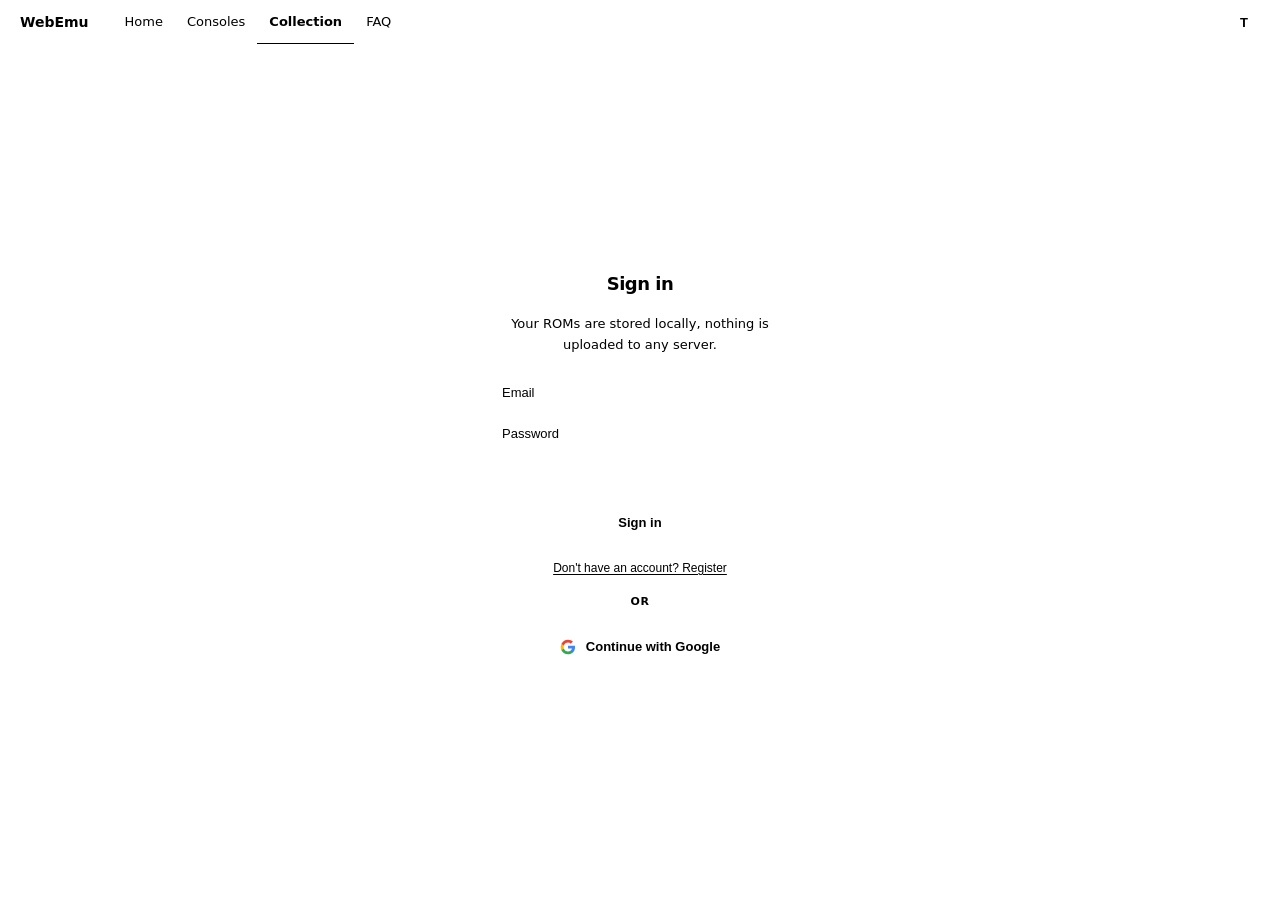
==== commit 066b9c9a: "Update collection.html" ====
--- a/collection.html
+++ b/collection.html
@@ -18,6 +18,7 @@
     <a href="index.html">Home</a>
     <a href="raw.html">Consoles</a>
     <a href="collection.html" class="active">Collection</a>
+    <a href="faq.html">FAQ</a>
     <div class="nav-right">
       <button class="dark-toggle" id="themeToggle">T</button>
     </div>
@@ -192,4 +193,4 @@
   <script type="module" src="./scripts/collection.js"></script>
 
 </body>
-</html>+</html>
--- a/color.css
+++ b/color.css
@@ -93,78 +93,276 @@
   color:             #d4f0d4;
 }
 
-html, body {
-  background: var(--bg);
-  color: var(--accent);
-}
-
-/* BASE */
 html,
 body {
   background: var(--bg);
   color: var(--accent);
 }
 
-nav { background: var(--nav-bg); border-bottom-color: var(--border); }
-.nav-brand { color: var(--accent); border-right-color: var(--border); }
-nav a { color: var(--muted); }
-nav a:hover { color: var(--accent); }
-nav a.active { color: var(--accent); border-bottom-color: var(--accent); }
-
-.dark-toggle { background: var(--card); border-color: var(--border); color: var(--muted); }
-.dark-toggle:hover { border-color: var(--accent); color: var(--accent); }
-
-.card, .tech-strip, .game-card, .console-list, .signin-card, .modal { background: var(--card); border-color: var(--border); }
-.card:hover, .game-card:hover { border-color: var(--accent); box-shadow: 0 4px 16px var(--shadow); }
-
-.console-row { border-bottom-color: var(--border); }
-.console-row:hover { background: var(--hover-bg); }
-.console-row:hover .console-arrow { color: var(--accent); }
-
-.console-logo, .logo { background: var(--input-bg); border-color: var(--border); color: var(--accent); }
-.console-name, .card-title, .tech-name, .game-name, .brand-title .title, .hero h1, .collection-title, .signin-title, .modal-title, .empty-title, .footer-brand { color: var(--accent); }
-.console-meta, .card-sub, .card-year, .tech-desc, .hero-desc, .header-desc, .signin-desc, .card-desc, .cover-badge, .footer-desc, .empty-desc { color: var(--muted); }
-.section-title, .hero-label, .header-label, .collection-label, .hero-stat-key, .field, .field-label, .card-row-key { color: var(--muted2); }
-.section-line, .hero, .header, .collection-header { border-color: var(--border); }
-.card-row-val { color: var(--accent); }
-
-.tag, .fmt-tag, .game-system-badge { background: var(--tag-bg); color: var(--tag-color); }
-
-.file-drop, .modal-file-drop { background: var(--card); border-color: var(--border); }
-.file-drop:hover, .file-drop.dragover, .modal-file-drop:hover { border-color: var(--accent); }
-.file-drop-inner { color: var(--muted); }
-.file-name { color: var(--accent); }
-
-input[type="text"], .modal-input, .signin-input { background: var(--input-bg); border-color: var(--border); color: var(--accent); }
-input[type="text"]:focus, .modal-input:focus, .signin-input:focus { border-color: var(--accent); }
-input[type="text"]::placeholder, .modal-input::placeholder, .signin-input::placeholder { color: var(--muted); }
-
-.modal-select { background: var(--input-bg); border-color: var(--border); color: var(--accent); }
-
-.btn { background: var(--card); border-color: var(--border); color: var(--accent); }
-.btn.primary, .btn-email, .game-play-btn { background: var(--highlight-bg); color: var(--highlight-color); border-color: transparent; }
-.btn-google { background: var(--card); border-color: var(--border); color: var(--accent); }
-.btn-google:hover { border-color: var(--accent); }
-
-.char.highlight { background: var(--highlight-bg); color: var(--highlight-color); }
-.key { background: var(--card); border-color: var(--border); color: var(--accent); }
-.progress-bar { background: var(--border); }
-.progress-fill { background: var(--accent); }
-.cover-img { border-color: var(--border); }
-.cover-title { color: var(--accent); }
-
-.user-pill { background: var(--card); border-color: var(--border); color: var(--accent); }
-.modal-header, .modal-footer, .card-header, .card-tags { border-color: var(--border); }
-.modal-close { border-color: var(--border); color: var(--muted); }
-.modal-close:hover { border-color: var(--accent); color: var(--accent); }
-
-footer { border-top-color: var(--border); }
-.footer-links a { color: var(--muted); }
-.footer-links a:hover { color: var(--accent); }
-
-.hero-stat-val { color: var(--accent); }
-
-/* THEME MENU */
+nav {
+  background: var(--nav-bg);
+  border-bottom-color: var(--border);
+}
+
+.nav-brand {
+  color: var(--accent);
+  border-right-color: var(--border);
+}
+
+nav a {
+  color: var(--muted);
+}
+
+nav a:hover {
+  color: var(--accent);
+}
+
+nav a.active {
+  color: var(--accent);
+  border-bottom-color: var(--accent);
+}
+
+.dark-toggle {
+  background: var(--card);
+  border-color: var(--border);
+  color: var(--muted);
+}
+
+.dark-toggle:hover {
+  border-color: var(--accent);
+  color: var(--accent);
+}
+
+.card,
+.tech-strip,
+.game-card,
+.console-list,
+.signin-card,
+.modal {
+  background: var(--card);
+  border-color: var(--border);
+}
+
+.card:hover,
+.game-card:hover {
+  border-color: var(--accent);
+  box-shadow: 0 4px 16px var(--shadow);
+}
+
+/* CONSOLE LIST */
+.console-row {
+  border-bottom-color: var(--border);
+}
+
+.console-row:hover {
+  background: var(--hover-bg);
+}
+
+.console-row:hover .console-arrow {
+  color: var(--accent);
+}
+
+.console-logo,
+.logo {
+  background: var(--input-bg);
+  border-color: var(--border);
+  color: var(--accent);
+}
+
+/* TEXT */
+.console-name,
+.card-title,
+.tech-name,
+.game-name,
+.brand-title .title,
+.hero h1,
+.collection-title,
+.signin-title,
+.modal-title,
+.empty-title,
+.footer-brand {
+  color: var(--accent);
+}
+
+.console-meta,
+.card-sub,
+.card-year,
+.tech-desc,
+.hero-desc,
+.header-desc,
+.signin-desc,
+.card-desc,
+.cover-badge,
+.footer-desc,
+.empty-desc {
+  color: var(--muted);
+}
+
+.section-title,
+.hero-label,
+.header-label,
+.collection-label,
+.hero-stat-key,
+.field,
+.field-label,
+.card-row-key {
+  color: var(--muted2);
+}
+
+.hero-stat-val {
+  color: var(--accent);
+}
+
+.card-row-val {
+  color: var(--accent);
+}
+
+.section-line,
+.hero,
+.header,
+.collection-header {
+  border-color: var(--border);
+}
+
+.tag,
+.fmt-tag,
+.game-system-badge {
+  background: var(--tag-bg);
+  color: var(--tag-color);
+}
+
+.file-drop,
+.modal-file-drop {
+  background: var(--card);
+  border-color: var(--border);
+}
+
+.file-drop:hover,
+.file-drop.dragover,
+.modal-file-drop:hover {
+  border-color: var(--accent);
+}
+
+.file-drop-inner {
+  color: var(--muted);
+}
+
+.file-name {
+  color: var(--accent);
+}
+
+input[type="text"],
+.modal-input,
+.signin-input {
+  background: var(--input-bg);
+  border-color: var(--border);
+  color: var(--accent);
+}
+
+input[type="text"]:focus,
+.modal-input:focus,
+.signin-input:focus {
+  border-color: var(--accent);
+}
+
+input[type="text"]::placeholder,
+.modal-input::placeholder,
+.signin-input::placeholder {
+  color: var(--muted);
+}
+
+.modal-select {
+  background: var(--input-bg);
+  border-color: var(--border);
+  color: var(--accent);
+}
+
+.btn {
+  background: var(--card);
+  border-color: var(--border);
+  color: var(--accent);
+}
+
+.btn.primary,
+.btn-email,
+.game-play-btn {
+  background: var(--highlight-bg);
+  color: var(--highlight-color);
+  border-color: transparent;
+}
+
+.btn-google {
+  background: var(--card);
+  border-color: var(--border);
+  color: var(--accent);
+}
+
+.btn-google:hover {
+  border-color: var(--accent);
+}
+
+.char.highlight {
+  background: var(--highlight-bg);
+  color: var(--highlight-color);
+}
+
+.key {
+  background: var(--card);
+  border-color: var(--border);
+  color: var(--accent);
+}
+
+.progress-bar {
+  background: var(--border);
+}
+
+.progress-fill {
+  background: var(--accent);
+}
+
+.cover-img {
+  border-color: var(--border);
+}
+
+.cover-title {
+  color: var(--accent);
+}
+
+.user-pill {
+  background: var(--card);
+  border-color: var(--border);
+  color: var(--accent);
+}
+
+.modal-header,
+.modal-footer,
+.card-header,
+.card-tags {
+  border-color: var(--border);
+}
+
+.modal-close {
+  border-color: var(--border);
+  color: var(--muted);
+}
+
+.modal-close:hover {
+  border-color: var(--accent);
+  color: var(--accent);
+}
+
+footer {
+  border-top-color: var(--border);
+}
+
+.footer-links a {
+  color: var(--muted);
+}
+
+.footer-links a:hover {
+  color: var(--accent);
+}
+
 #themeMenu {
   position: fixed;
   z-index: 9999;
@@ -178,7 +376,10 @@
   box-shadow: 0 8px 24px var(--shadow);
   min-width: 110px;
 }
-#themeMenu.open { display: flex; }
+
+#themeMenu.open {
+  display: flex;
+}
 
 .theme-opt {
   padding: 8px 12px;
@@ -192,5 +393,13 @@
   text-align: left;
   transition: background 0.12s, color 0.12s;
 }
-.theme-opt:hover { background: var(--hover-bg); color: var(--accent); }
-.theme-opt.active { color: var(--accent); background: var(--tag-bg); }+
+.theme-opt:hover {
+  background: var(--hover-bg);
+  color: var(--accent);
+}
+
+.theme-opt.active {
+  color: var(--accent);
+  background: var(--tag-bg);
+}
--- a/collection.css
+++ b/collection.css
@@ -97,7 +97,6 @@
   padding: 0 24px 80px;
 }
 
-/* SIGN IN */
 .signin-wrap {
   min-height: calc(100vh - 49px);
   display: flex;
@@ -251,7 +250,6 @@
   flex-shrink: 0;
 }
 
-/* COLLECTION */
 .collection-screen {
   display: none;
 }
@@ -342,7 +340,6 @@
   border: none;
 }
 
-/* DEVICE BANNER */
 .device-banner {
   display: none;
   background: #fff8e1;
@@ -365,7 +362,6 @@
   margin-bottom: 2px;
 }
 
-/* SECTION */
 .section-header {
   display: flex;
   align-items: center;
@@ -392,7 +388,6 @@
   margin-bottom: 40px;
 }
 
-/* EMPTY STATE */
 .empty-state {
   border: 1px dashed var(--border);
   border-radius: 10px;
@@ -417,7 +412,6 @@
   line-height: 1.5;
 }
 
-/* GAME GRID */
 .game-grid {
   display: grid;
   grid-template-columns: repeat(auto-fill, minmax(160px, 1fr));
@@ -561,7 +555,6 @@
   height: 100%;
 }
 
-/* MODAL */
 .modal-overlay {
   display: none;
   position: fixed;
